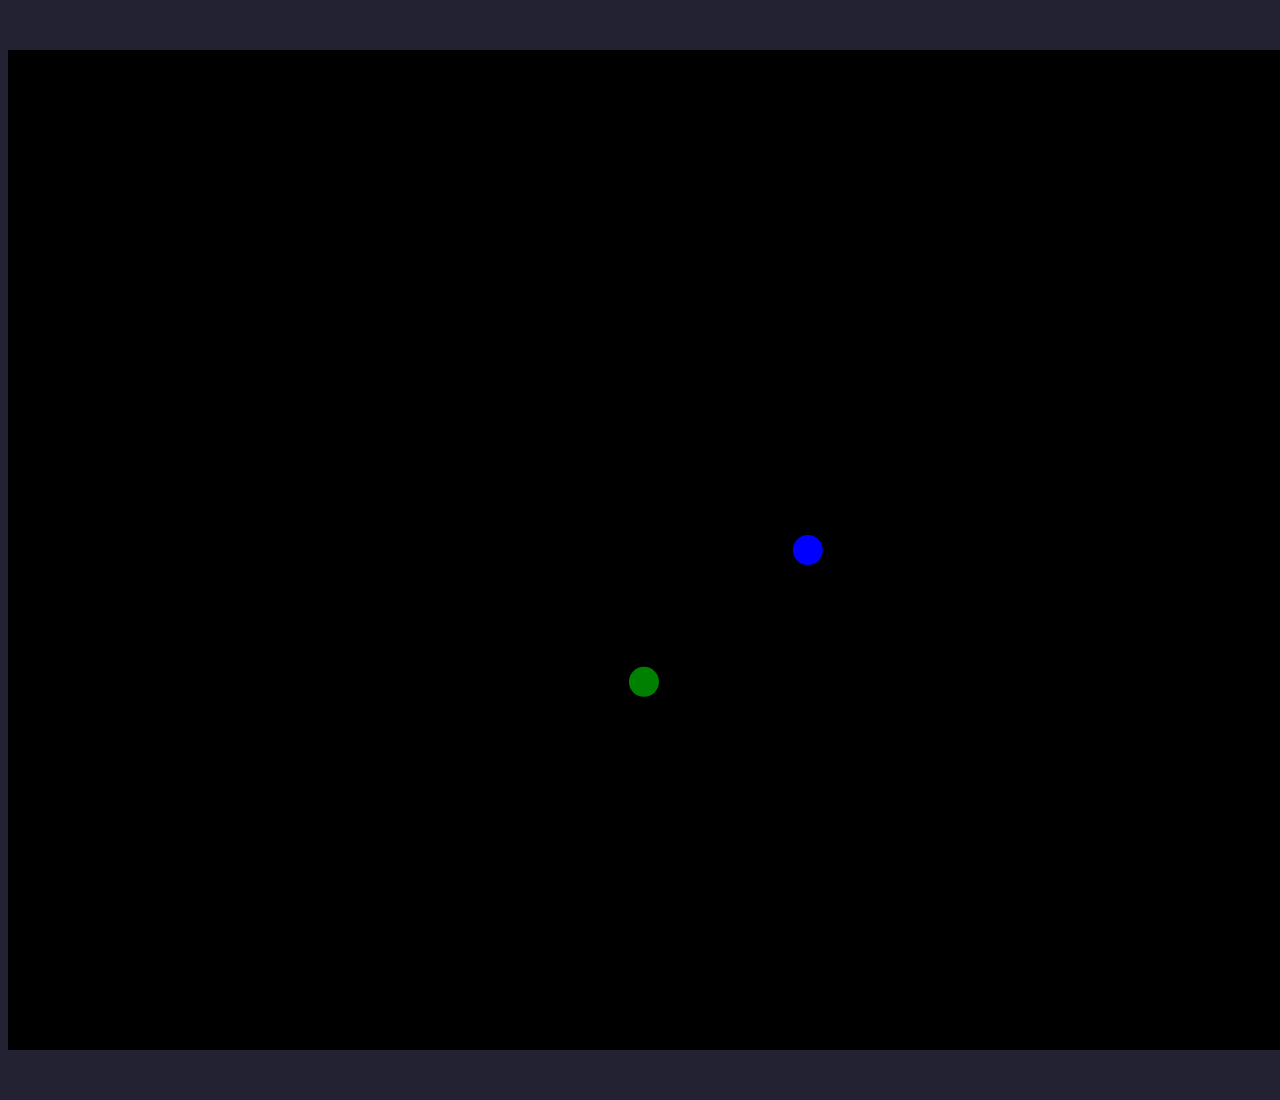
==== index.html @ a4a06f58 "Gravitarium Beta 0.2" ====
<!DOCTYPE HTML5>

<head>
    <meta charset="utf-8" />
    <title>Gravitarium (Beta 0.1)</title>
    <style>
        * { background-color: #223;}
        canvas { background: #000; display: block; margin: 50 auto; }
    </style>

    
</head>
<body>
    <canvas id="scene" width="1600" height="1000"></canvas>
    <script src="js/planet.js"></script>
    <script src="js/main.js"></script>
    
</body>
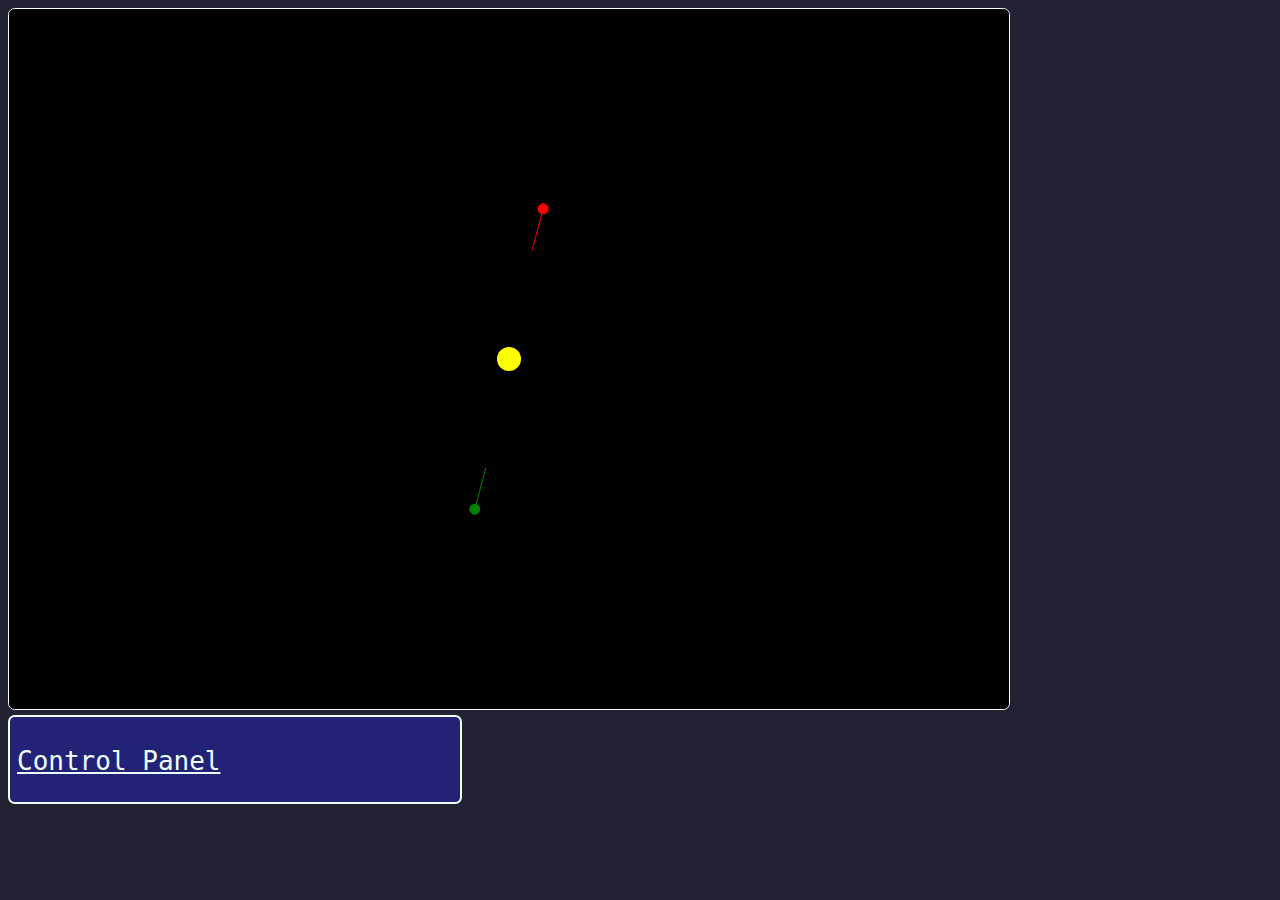
==== commit 15564e43: "Gravitarium Beta 0.3" ====
--- a/index.html
+++ b/index.html
@@ -5,13 +5,50 @@
     <title>Gravitarium (Beta 0.1)</title>
     <style>
         * { background-color: #223;}
-        canvas { background: #000; display: block; margin: 50 auto; }
+
+        canvas { 
+            background: #000; display: inline-block; margin: 0; 
+        }
+
+        div#panel {
+            display: inline-block;
+            width: 450;
+            border: 2pt azure solid;
+            border-radius: 5pt;
+            background-color: #222277;
+            -webkit-text-fill-color: azure;
+            margin: 5 10 0 0; 
+            vertical-align: top;
+        }
+
+        div#screen {
+            display: inline-block;
+            border: 1pt azure solid;
+            border-radius: 5pt;
+            padding: 0;
+            margin: 30, 0, 10, 0;
+            overflow: hidden;
+        }
+
+        p {
+            background-color: inherit;
+            font-size: large;
+            font-family: monospace;
+            font-weight: 500;
+            padding: 3 7 0 7;
+        }
     </style>
 
     
 </head>
 <body>
-    <canvas id="scene" width="1600" height="1000"></canvas>
+    <div id="screen">
+        <canvas id="scene" width="1000" height="700"></canvas>
+    </div>
+    <div id="panel">
+        <p style="font-size: xx-large; text-decoration: underline;">Control Panel</p>
+    </div>
+
     <script src="js/planet.js"></script>
     <script src="js/main.js"></script>
     
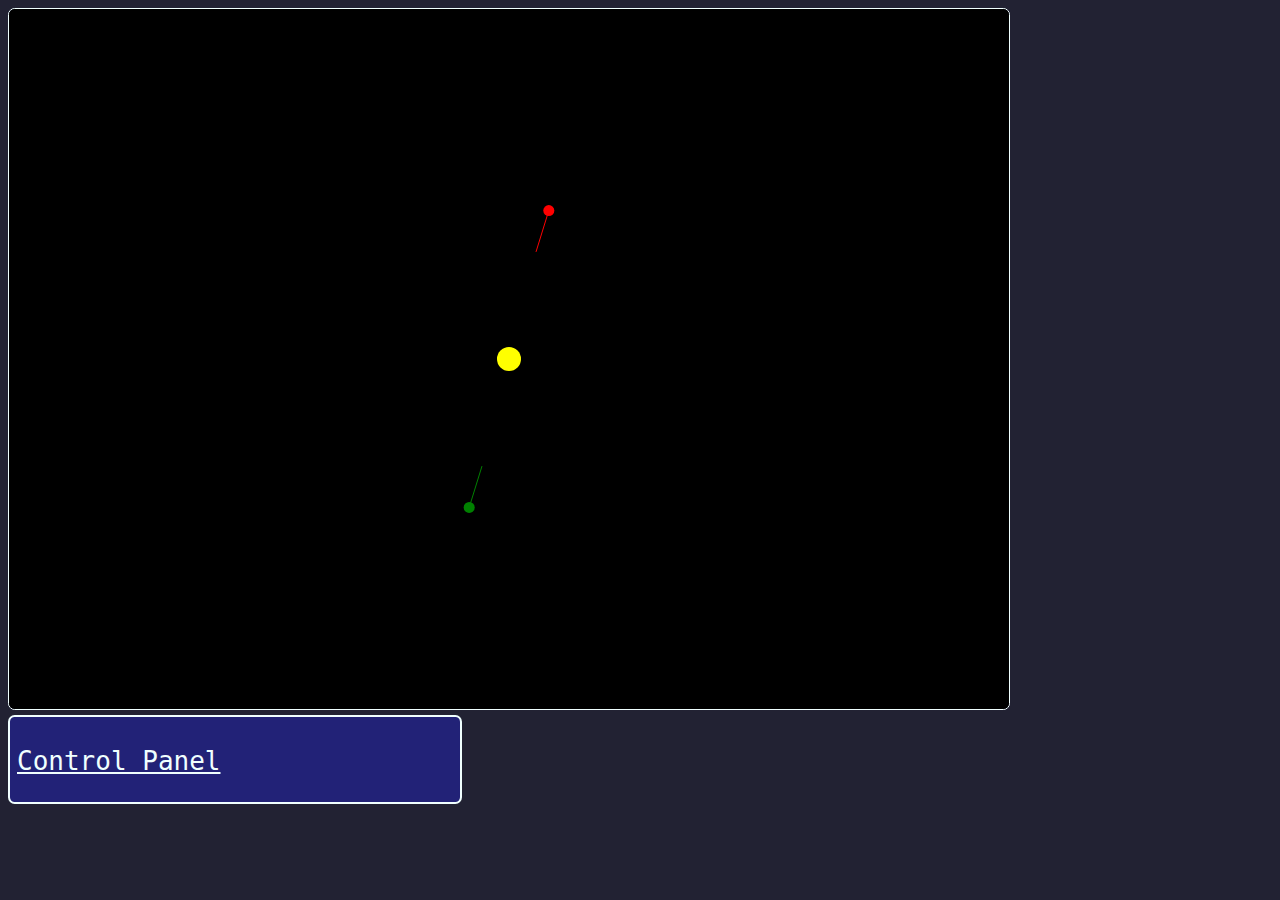
==== commit e654ac7c: "Gravitarium Beta 0.4" ====
--- a/index.html
+++ b/index.html
@@ -2,7 +2,7 @@
 
 <head>
     <meta charset="utf-8" />
-    <title>Gravitarium (Beta 0.1)</title>
+    <title>Gravitarium (Beta v0.4)</title>
     <style>
         * { background-color: #223;}
 
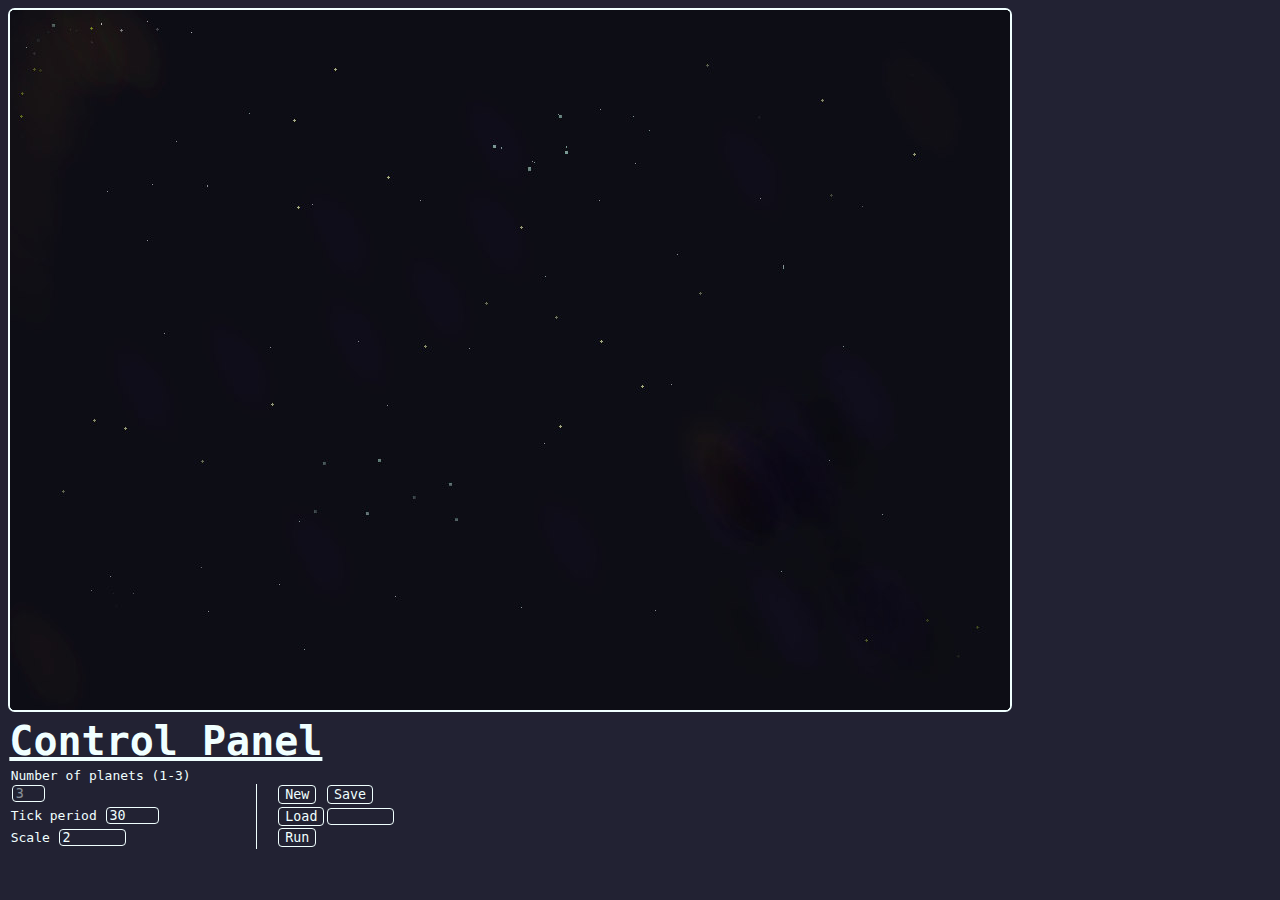
==== commit ad95c1ba: "Beta 0.5" ====
--- a/index.html
+++ b/index.html
@@ -1,55 +1,74 @@
 <!DOCTYPE HTML5>
 
 <head>
-    <meta charset="utf-8" />
-    <title>Gravitarium (Beta v0.4)</title>
-    <style>
-        * { background-color: #223;}
-
-        canvas { 
-            background: #000; display: inline-block; margin: 0; 
-        }
-
-        div#panel {
-            display: inline-block;
-            width: 450;
-            border: 2pt azure solid;
-            border-radius: 5pt;
-            background-color: #222277;
-            -webkit-text-fill-color: azure;
-            margin: 5 10 0 0; 
-            vertical-align: top;
-        }
-
-        div#screen {
-            display: inline-block;
-            border: 1pt azure solid;
-            border-radius: 5pt;
-            padding: 0;
-            margin: 30, 0, 10, 0;
-            overflow: hidden;
-        }
-
-        p {
-            background-color: inherit;
-            font-size: large;
-            font-family: monospace;
-            font-weight: 500;
-            padding: 3 7 0 7;
-        }
-    </style>
-
-    
+  <meta charset="utf-8" />
+  <title>Gravitarium (Beta v0.4)</title>
+  <link rel="stylesheet" type="text/css" href="gui/style.css" />
 </head>
 <body>
-    <div id="screen">
-        <canvas id="scene" width="1000" height="700"></canvas>
+  <div id="screen">
+    <canvas id="scene" width="1000" height="700" style="background-image: url(gui/space_1.jpg);"></canvas>
+  </div>
+  <div id="panel">
+    <h1 style="font-size: xxx-large; text-decoration: underline;">
+      Control Panel
+    </h1>
+    <div id="master_panel">
+      <p style="width: 90%;">
+        Number of planets (1-3)
+        <input
+          style="width: 25pt;"
+          type="number"
+          id="num"
+          max="3"
+          min="1"
+          step="2"
+          placeholder="3"
+        />
+      </p>
+      <p>
+        Tick period
+        <input
+          style="width: 40pt;"
+          type="number"
+          id="rate"
+          step="1"
+          max="500"
+          min="1"
+        />
+      </p>
+      <p>
+        Scale
+        <input
+          style="width: 50pt;"
+          type="number"
+          id="scale"
+          step="0.2"
+          max="10"
+          min="0.2"
+        />
+      </p>
     </div>
-    <div id="panel">
-        <p style="font-size: xx-large; text-decoration: underline;">Control Panel</p>
+    <div id="toolbar">
+      <button id="new_button">New</button>
+      <button id="save_button">Save</button><br>
+      <button id="load_button">Load</button><input type="text" name="simulation" id="file"><br>
+      <button id="run_button">Run</button>
     </div>
+    <div id="subpanel"></div>
 
-    <script src="js/planet.js"></script>
-    <script src="js/main.js"></script>
-    
-</body>+    <!-- <div class="planet_panel">
+            <h1>Planet 1 (yellow)</h1>
+            <p style="width: 90%;">Mass <input type="number" name="" id="" step="100"></p>
+            <p>x <input type="number" name="" id="" step="10"></p>
+            <p>dx <input type="number" name="" id="" step="10"></p>
+            <p>y <input type="number" name="" id="" step="10"></p>
+            <p>dy <input type="number" name="" id="" step="10"></p>
+        </div> -->
+  </div>
+
+  <script src="js/planet.js"></script>
+  <script src="js/simulation.js"></script>
+  <script src="js/setup.js"></script>
+  <script src="js/main.js"></script>
+</body>
--- a/gui/style.css
+++ b/gui/style.css
@@ -0,0 +1,114 @@
+* {
+  background-color: #223;
+}
+
+canvas {
+  background: #000;
+  display: inline-block;
+  margin: 0;
+}
+
+div#panel {
+  display: inline-block;
+  width: 480;
+  -webkit-text-fill-color: azure;
+  margin: 5 10 0 0;
+  vertical-align: top;
+}
+
+div#panel * {
+  margin: 1pt;
+  font-family: monospace;
+}
+
+div.planet_panel {
+  width: 47%;
+  border: 1.3pt azure solid;
+  border-radius: 5pt;
+  background-color: #2a2a7abb;
+  font-family: monospace;
+  padding: 2pt;
+  display: inline-block;
+}
+
+div#screen {
+  display: inline-block;
+  border: 2pt azure solid;
+  border-radius: 5pt;
+  padding: 0;
+  margin: 30, 0, 20, 0;
+  overflow: hidden;
+}
+
+div.planet_panel p {
+  display: inline-block;
+  width: 45%;
+  background-color: inherit;
+  font-size: large;
+  font-weight: 500;
+  padding: 0;
+  margin: 0;
+}
+
+div#master_panel {
+  display: inline-block;
+  width: 50%;
+  margin-bottom: 10pt;
+}
+
+div#master_panel p {
+  display: inline-block;
+}
+
+div#toolbar {
+  display: inline-block;
+  width: 40%;
+  border-left: 1pt solid azure;
+  padding-left: 15pt;
+}
+
+h1 {
+  display: block;
+  background-color: inherit;
+}
+
+[type="number"] {
+  width: 65%;
+  margin: 0;
+  padding: 0 0 0 2pt;
+  border: 1pt solid azure;
+  border-radius: 3pt;
+}
+
+[type="color"] {
+  width: 20pt;
+  height: 20pt;
+  border-radius: 10pt;
+  border-width: 2pt;
+  border-color: azure;
+  margin: 0;
+  padding: 0;
+}
+
+[type="text"] {
+  width: 50pt;
+  margin: 0;
+  padding: 0;
+  background-color: #223;
+  border: 1pt solid azure;
+  border-radius: 3pt;
+  }
+
+::placeholder {
+  opacity: 50%;
+}
+
+button {
+    border: 1pt solid azure;
+    border-radius: 3pt;
+    cursor: pointer;
+}
+
+button:hover {
+    background-color: #559;
+}
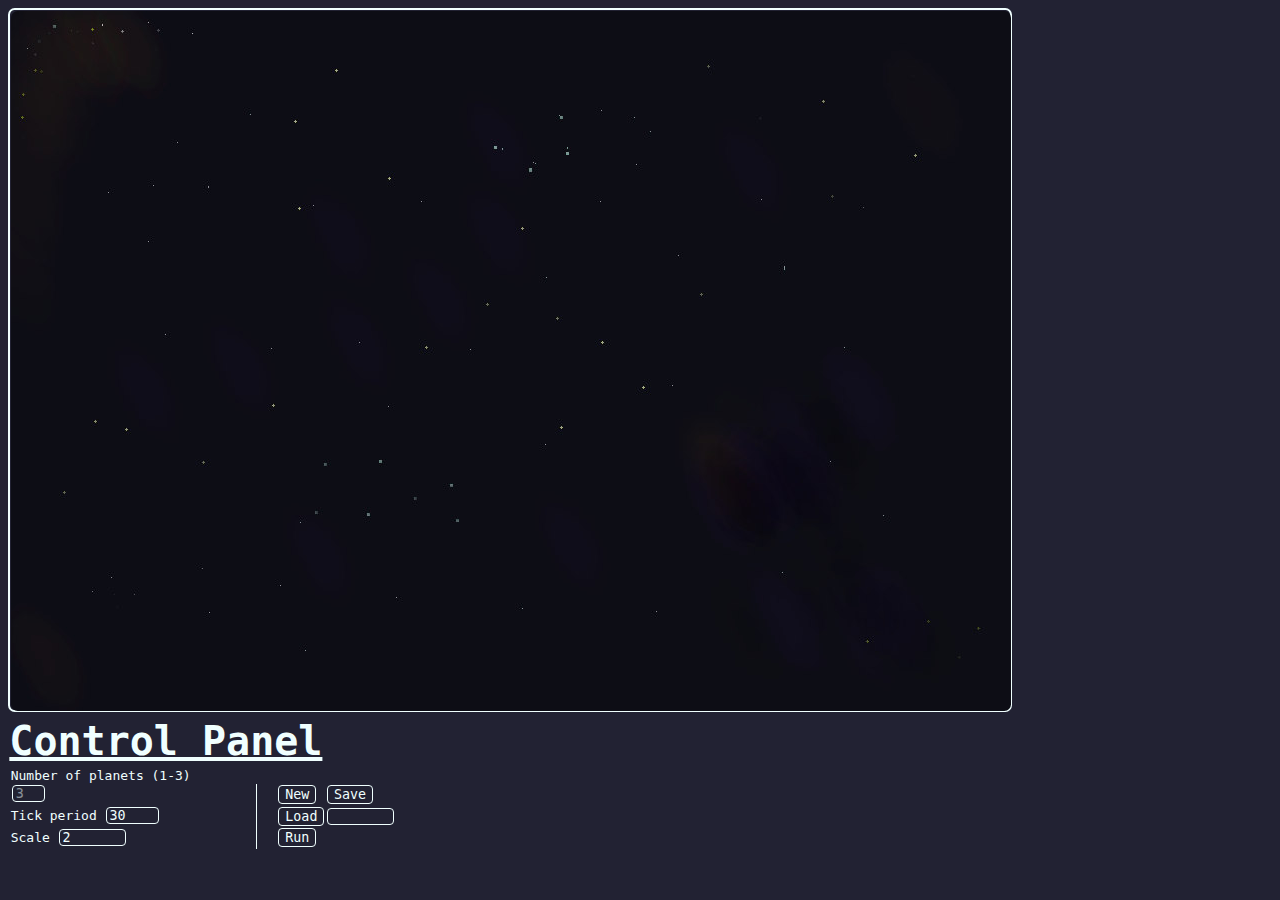
==== commit 53615510: "Beta 0.7" ====
--- a/index.html
+++ b/index.html
@@ -2,12 +2,13 @@
 
 <head>
   <meta charset="utf-8" />
-  <title>Gravitarium (Beta v0.4)</title>
+  <title>Gravitarium (Beta v0.7)</title>
   <link rel="stylesheet" type="text/css" href="gui/style.css" />
 </head>
 <body>
   <div id="screen">
-    <canvas id="scene" width="1000" height="700" style="background-image: url(gui/space_1.jpg);"></canvas>
+    <canvas id="scene" width="1000" height="700" ></canvas>
+    <canvas id="overlay" width="1000" height="700"></canvas>
   </div>
   <div id="panel">
     <h1 style="font-size: xxx-large; text-decoration: underline;">
--- a/gui/style.css
+++ b/gui/style.css
@@ -31,13 +31,15 @@
   display: inline-block;
 }
 
-div#screen {
+#screen {
   display: inline-block;
   border: 2pt azure solid;
   border-radius: 5pt;
   padding: 0;
   margin: 30, 0, 20, 0;
   overflow: hidden;
+  width: 1000;
+  height: 700;
 }
 
 div.planet_panel p {
@@ -97,18 +99,38 @@
   background-color: #223;
   border: 1pt solid azure;
   border-radius: 3pt;
-  }
+}
 
 ::placeholder {
   opacity: 50%;
 }
 
 button {
-    border: 1pt solid azure;
-    border-radius: 3pt;
-    cursor: pointer;
+  border: 1pt solid azure;
+  border-radius: 3pt;
+  cursor: pointer;
 }
 
 button:hover {
-    background-color: #559;
+  background-color: #559;
 }
+
+#scene, #overlay {
+  position: absolute;
+  top: 8pt;
+  left: 8pt;
+  border-radius: 5pt;
+  width: 1000;
+  height: 700;
+}
+
+#scene {
+  background-image: url(space_1.jpg);
+  z-index: 0;
+}
+
+
+#overlay {
+  background: rgba(0, 0, 0, 0);
+  z-index: 1;
+}
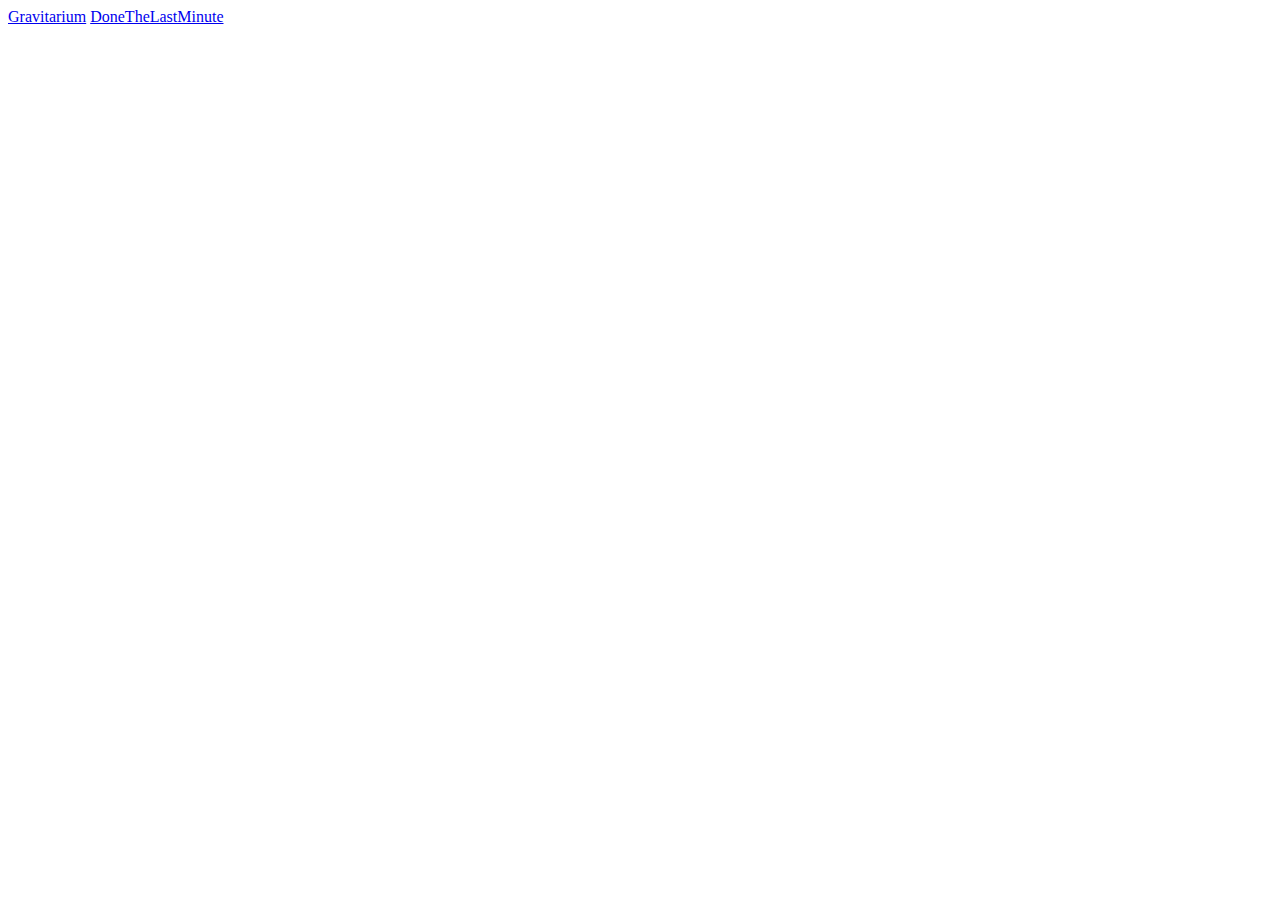
==== commit 4cf6ef17: "Landing page" ====
--- a/index.html
+++ b/index.html
@@ -1,75 +1,12 @@
-<!DOCTYPE HTML5>
-
+<!DOCTYPE html>
+<html lang="en">
 <head>
-  <meta charset="utf-8" />
-  <title>Gravitarium (Beta v0.7)</title>
-  <link rel="stylesheet" type="text/css" href="gui/style.css" />
+   <meta charset="UTF-8">
+   <meta name="viewport" content="width=device-width, initial-scale=1.0">
+   <title>MaioV03 Projects</title>
 </head>
 <body>
-  <div id="screen">
-    <canvas id="scene" width="1000" height="700" ></canvas>
-    <canvas id="overlay" width="1000" height="700"></canvas>
-  </div>
-  <div id="panel">
-    <h1 style="font-size: xxx-large; text-decoration: underline;">
-      Control Panel
-    </h1>
-    <div id="master_panel">
-      <p style="width: 90%;">
-        Number of planets (1-3)
-        <input
-          style="width: 25pt;"
-          type="number"
-          id="num"
-          max="3"
-          min="1"
-          step="2"
-          placeholder="3"
-        />
-      </p>
-      <p>
-        Tick period
-        <input
-          style="width: 40pt;"
-          type="number"
-          id="rate"
-          step="1"
-          max="500"
-          min="1"
-        />
-      </p>
-      <p>
-        Scale
-        <input
-          style="width: 50pt;"
-          type="number"
-          id="scale"
-          step="0.2"
-          max="10"
-          min="0.2"
-        />
-      </p>
-    </div>
-    <div id="toolbar">
-      <button id="new_button">New</button>
-      <button id="save_button">Save</button><br>
-      <button id="load_button">Load</button><input type="text" name="simulation" id="file"><br>
-      <button id="run_button">Run</button>
-    </div>
-    <div id="subpanel"></div>
-
-    <!-- <div class="planet_panel">
-            <h1>Planet 1 (yellow)</h1>
-            <p style="width: 90%;">Mass <input type="number" name="" id="" step="100"></p>
-            <p>x <input type="number" name="" id="" step="10"></p>
-            <p>dx <input type="number" name="" id="" step="10"></p>
-            <p>y <input type="number" name="" id="" step="10"></p>
-            <p>dy <input type="number" name="" id="" step="10"></p>
-        </div> -->
-  </div>
-
-  <script src="js/planet.js"></script>
-  <script src="js/simulation.js"></script>
-  <script src="js/setup.js"></script>
-  <script src="js/main.js"></script>
+   <a href="Gravitarium/index.html">Gravitarium</a>
+   <a href="DTLM/index.html">DoneTheLastMinute</a>
 </body>
+</html>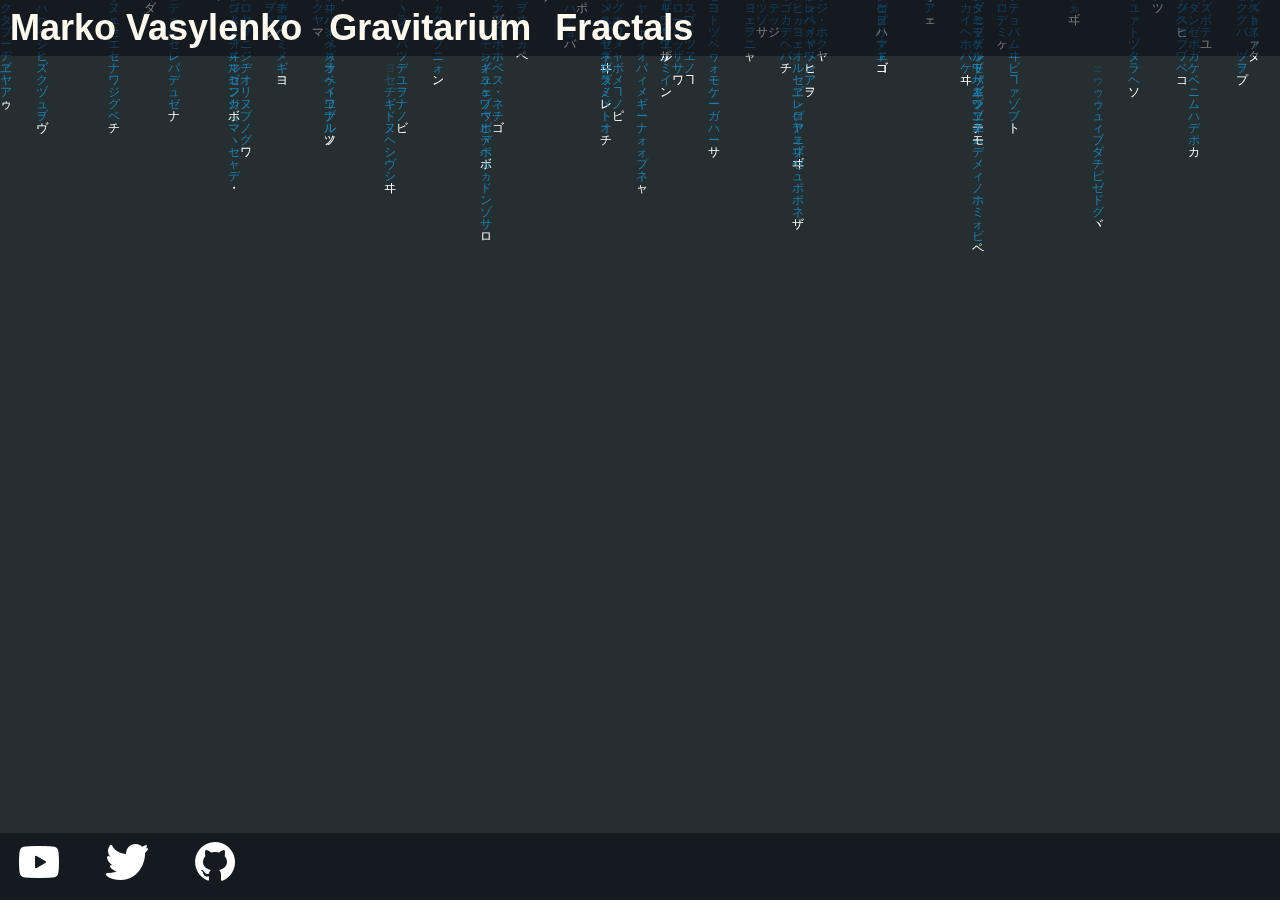
==== commit 652adc13: "Landing page base" ====
--- a/index.html
+++ b/index.html
@@ -3,10 +3,30 @@
 <head>
    <meta charset="UTF-8">
    <meta name="viewport" content="width=device-width, initial-scale=1.0">
+   <link rel="stylesheet" href="style.css">
    <title>MaioV03 Projects</title>
 </head>
 <body>
-   <a href="Gravitarium/index.html">Gravitarium</a>
-   <a href="DTLM/index.html">DoneTheLastMinute</a>
+   <div class="header panel">
+      <span style="margin: 0 10px 0 10px;">Marko Vasylenko</span>
+
+      <a href="https://mariov03.github.io/Gravitarium/">Gravitarium</a>
+      <a href="https://www.youtube.com/watch?v=v6ODgH2x_Xc">Fractals</a>
+
+   </div>
+   <div class="background"></div>
+   <div class="content">
+      <!-- <a class="twitter-timeline" data-width="256" data-height="512" data-dnt="true" data-theme="light" href="https://twitter.com/MarkoVasylenko?ref_src=twsrc%5Etfw">Tweets by MarkoVasylenko</a>
+      <script async src="https://platform.twitter.com/widgets.js" charset="utf-8"></script> -->
+   </div>
+   <div class="footer panel">
+      <a href="https://www.youtube.com/channel/UCn0XTzGQxOMYrbU02k0rBYQ"><img src="src/youtube-48.png" alt="youtube"></a>
+      <a href="https://twitter.com/MarkoVasylenko"><img src="src/twitter-48.png" alt="youtube"></a>
+      <a href="https://github.com/MarioV03"><img src="src/github-48.png" alt="youtube"></a>
+   </div>
+
+   
+   <script src="js/htmlmatrix.js"></script>
+   <script src="js/main.js"></script>
 </body>
 </html>--- a/style.css
+++ b/style.css
@@ -0,0 +1,72 @@
+body {
+  margin: 0 0 0 0 !important;
+  padding: 0 0 0 0 !important;
+  height: 100%;
+}
+
+.panel {
+  display: block;
+
+  color: floralwhite;
+  font-size: 36px;
+  font-weight: 550;
+  font-family: Verdana, Geneva, Tahoma, sans-serif;
+
+  width: 100%;
+  margin: 0 0 0 0;
+  padding: 0 0 0 0;
+  background-color: rgba(10, 10, 20, 0.55);
+}
+
+.header > a {
+  display: inline-block;
+  margin: 5px 2px 5px 2px;
+  padding: 2px 5px 2px 5px;
+  border-radius: 2px;
+  font: inherit;
+  color: inherit;
+  text-decoration: inherit;
+}
+
+.header > a:hover {
+  background-color: rgba(70, 70, 80, 0.75);
+}
+
+.content {
+  padding: 10px 0 10px 0;
+}
+
+.twitter-timeline {
+  float: right;
+}
+
+.footer {
+  position: absolute;
+  bottom: 0;
+}
+
+.footer > a {
+  display: inline-block;
+  margin: 5px 15px 5px 15px;
+}
+
+.background {
+  display: block;
+
+  position: absolute;
+  z-index: -1;
+  top: 0;
+  left: 0;
+
+  width: 100%;
+  height: 100%;
+  color:rgb(173, 255, 47);
+}
+
+h3 {
+  margin: 0;
+  padding: 5px 10px 5px 10px;
+
+  font: inherit;
+  font-weight: 500;
+}
